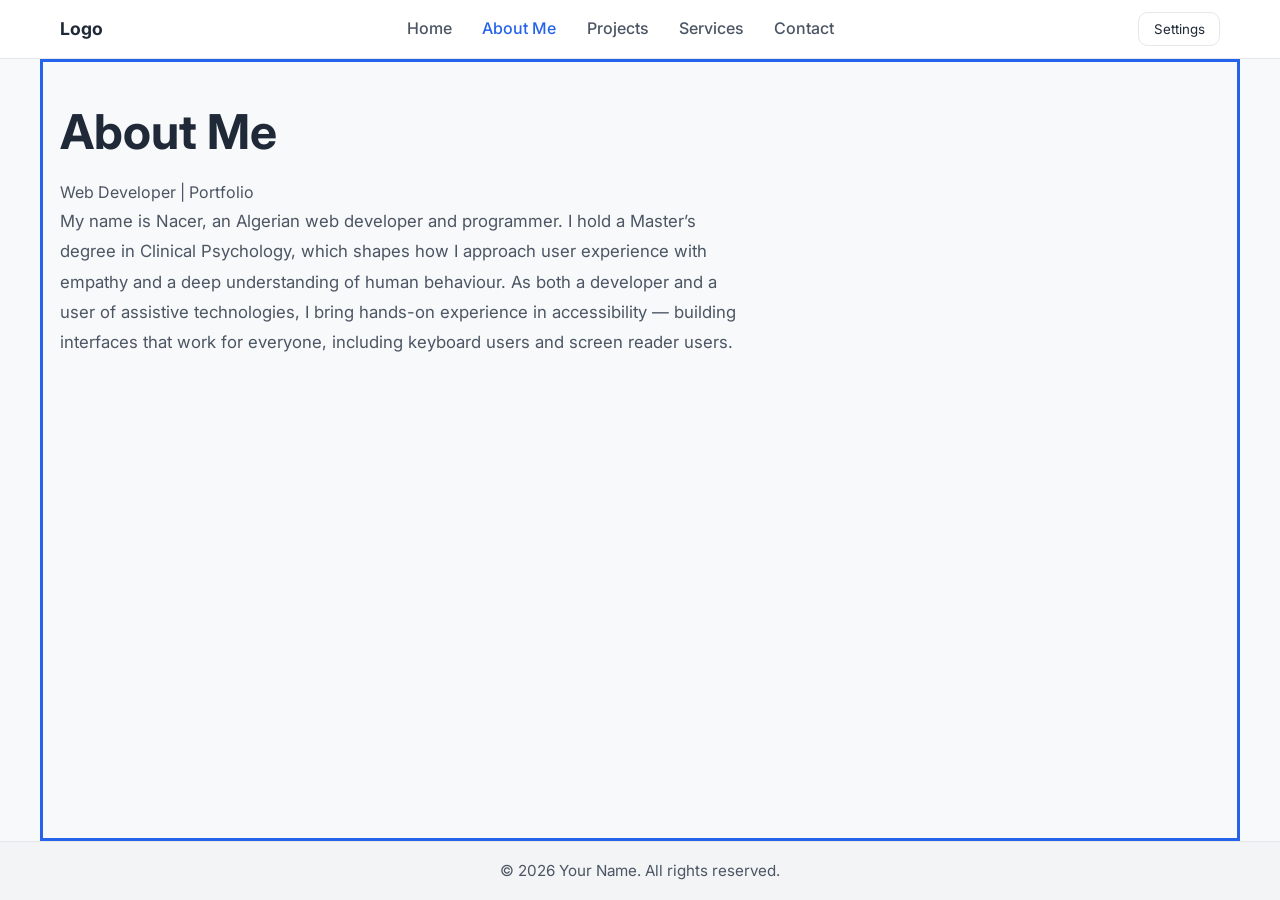
==== about.html @ 6e3a5ea0 "Add files via upload" ====
<!DOCTYPE html>
<html lang="en" dir="ltr">

<head>
  <meta charset="UTF-8">
  <meta name="viewport" content="width=device-width, initial-scale=1.0">
  <title>About Me | Portfolio</title>
  <link rel="preconnect" href="https://fonts.googleapis.com">
  <link rel="preconnect" href="https://fonts.gstatic.com" crossorigin>
  <link href="https://fonts.googleapis.com/css2?family=Inter:wght@400;500;600;700&family=Tajawal:wght@400;500;700&display=swap" rel="stylesheet">
  <link rel="stylesheet" href="style.css">
</head>

<body data-page="about">
  <!-- رابط التخطي إلى المحتوى الرئيسي (WCAG 2.4.1) -->
  <a class="skip-link" href="#main-content" data-i18n="skipToContent">Skip to main content</a>

  <!-- الهيدر المشترك -->
  <header class="site-header" id="site-header">
    <div class="header-container">
      <div class="header-left">
        <button class="menu-toggle" id="menu-toggle" type="button" aria-expanded="false" aria-controls="sidebar" data-i18n-aria-label="openMenu">
          <span class="menu-toggle-bar"></span>
          <span class="menu-toggle-bar"></span>
          <span class="menu-toggle-bar"></span>
        </button>
        <a class="site-logo" href="index.html" data-i18n-aria-label="logoLabel">Logo</a>
      </div>
      <nav class="nav-desktop" aria-label="Main navigation">
        <ul class="nav-desktop-list">
          <li class="nav-desktop-item">
            <a class="nav-desktop-link" href="index.html" data-page="home" data-i18n="navHome">Home</a>
          </li>
          <li class="nav-desktop-item">
            <a class="nav-desktop-link is-active" href="about.html" data-page="about" data-i18n="navAbout">About Me</a>
          </li>
          <li class="nav-desktop-item">
            <a class="nav-desktop-link" href="projects.html" data-page="projects" data-i18n="navProjects">Projects</a>
          </li>
          <li class="nav-desktop-item">
            <a class="nav-desktop-link" href="services.html" data-page="services" data-i18n="navServices">Services</a>
          </li>
          <li class="nav-desktop-item">
            <a class="nav-desktop-link" href="contact.html" data-page="contact" data-i18n="navContact">Contact</a>
          </li>
        </ul>
      </nav>
      <div class="header-actions">
        <div class="settings-dropdown" id="settings-dropdown">
          <button class="settings-toggle" id="settings-toggle" type="button" aria-expanded="false" aria-controls="settings-panel" data-i18n="settingsTitle">
            <svg class="settings-toggle-icon" width="18" height="18" viewBox="0 0 24 24" fill="none" stroke="currentColor" stroke-width="2" stroke-linecap="round" stroke-linejoin="round" aria-hidden="true">
              <circle cx="12" cy="12" r="3"></circle>
              <path d="M19.4 15a1.65 1.65 0 0 0 .33 1.82l.06.06a2 2 0 0 1 0 2.83 2 2 0 0 1-2.83 0l-.06-.06a1.65 1.65 0 0 0-1.82-.33 1.65 1.65 0 0 0-1 1.51V21a2 2 0 0 1-2 2 2 2 0 0 1-2-2v-.09A1.65 1.65 0 0 0 9 19.4a1.65 1.65 0 0 0-1.82.33l-.06.06a2 2 0 0 1-2.83 0 2 2 0 0 1 0-2.83l.06-.06a1.65 1.65 0 0 0 .33-1.82 1.65 1.65 0 0 0-1.51-1H3a2 2 0 0 1-2-2 2 2 0 0 1 2-2h.09A1.65 1.65 0 0 0 4.6 9a1.65 1.65 0 0 0-.33-1.82l-.06-.06a2 2 0 0 1 0-2.83 2 2 0 0 1 2.83 0l.06.06a1.65 1.65 0 0 0 1.82.33H9a1.65 1.65 0 0 0 1-1.51V3a2 2 0 0 1 2-2 2 2 0 0 1 2 2v.09a1.65 1.65 0 0 0 1 1.51 1.65 1.65 0 0 0 1.82-.33l.06-.06a2 2 0 0 1 2.83 0 2 2 0 0 1 0 2.83l-.06.06a1.65 1.65 0 0 0-.33 1.82V9a1.65 1.65 0 0 0 1.51 1H21a2 2 0 0 1 2 2 2 2 0 0 1-2 2h-.09a1.65 1.65 0 0 0-1.51 1z"></path>
            </svg>
            <span data-i18n="settingsTitle">Settings</span>
          </button>
          <div class="settings-panel" id="settings-panel" role="group" aria-labelledby="settings-panel-title">
            <div class="settings-panel-header">
              <span class="settings-panel-title" id="settings-panel-title" data-i18n="settingsTitle">Settings</span>
              <button class="settings-panel-close" id="settings-panel-close" type="button" data-i18n-aria-label="closeSettings">
                <span aria-hidden="true">&times;</span>
              </button>
            </div>
            <div class="settings-panel-section">
              <span class="settings-panel-label" data-i18n="appearance">Appearance</span>
              <div class="theme-toggle-group" role="group" data-i18n-aria-label="appearance">
                <button class="theme-option is-active" type="button" data-theme="light" aria-pressed="true" data-i18n="light">Light Mode</button>
                <button class="theme-option" type="button" data-theme="dark" aria-pressed="false" data-i18n="dark">Dark Mode</button>
              </div>
            </div>
            <div class="settings-panel-section">
              <label class="settings-panel-label" for="language-select-header" data-i18n="language">Language</label>
              <select class="language-select" id="language-select-header" data-i18n-aria-label="languageSelect">
                <option value="en" selected>English</option>
                <option value="ar">العربية</option>
                <option value="fr">Français</option>
              </select>
            </div>
          </div>
        </div>
      </div>
    </div>
  </header>

  <!-- القائمة الجانبية (تظهر فقط على الشاشات الصغيرة) -->
  <aside class="sidebar" id="sidebar" aria-hidden="true">
    <div class="sidebar-overlay" id="sidebar-overlay"></div>
    <div class="sidebar-panel" role="dialog" aria-modal="true" aria-labelledby="sidebar-title">
      <div class="sidebar-header">
        <span class="sidebar-title" id="sidebar-title" data-i18n="menuTitle">Menu</span>
        <button class="sidebar-close" id="sidebar-close" type="button" data-i18n-aria-label="closeMenu">
          <span aria-hidden="true">&times;</span>
        </button>
      </div>
      <nav class="sidebar-nav" aria-label="Main navigation">
        <ul class="nav-list">
          <li class="nav-item">
            <a class="nav-link" href="index.html" data-page="home" data-i18n="navHome">Home</a>
          </li>
          <li class="nav-item">
            <a class="nav-link is-active" href="about.html" data-page="about" data-i18n="navAbout">About Me</a>
          </li>
          <li class="nav-item">
            <a class="nav-link" href="projects.html" data-page="projects" data-i18n="navProjects">Projects</a>
          </li>
          <li class="nav-item">
            <a class="nav-link" href="services.html" data-page="services" data-i18n="navServices">Services</a>
          </li>
          <li class="nav-item">
            <a class="nav-link" href="contact.html" data-page="contact" data-i18n="navContact">Contact</a>
          </li>
        </ul>
      </nav>
      <section class="sidebar-settings" aria-label="Site settings">
        <h2 class="settings-title" data-i18n="settingsTitle">Settings</h2>
        <div class="settings-group">
          <span class="settings-label" data-i18n="appearance">Appearance</span>
          <div class="theme-toggle-group" role="group" data-i18n-aria-label="appearance">
            <button class="theme-option is-active" type="button" data-theme="light" aria-pressed="true" data-i18n="light">Light Mode</button>
            <button class="theme-option" type="button" data-theme="dark" aria-pressed="false" data-i18n="dark">Dark Mode</button>
          </div>
        </div>
        <div class="settings-group">
          <label class="settings-label" for="language-select" data-i18n="language">Language</label>
          <select class="language-select" id="language-select" data-i18n-aria-label="languageSelect">
            <option value="en" selected>English</option>
            <option value="ar">العربية</option>
            <option value="fr">Français</option>
          </select>
        </div>
      </section>
    </div>
  </aside>

  <!-- المحتوى الرئيسي -->
  <main class="main-content" id="main-content" tabindex="-1">
    <section class="about-section" aria-labelledby="about-title">
      <div class="container">
        <header class="about-header">
          <h1 class="about-title" id="about-title" data-i18n="aboutTitle">About Me</h1>
          <p class="about-subtitle" data-i18n="aboutSubtitle">Web Developer | Portfolio</p>
        </header>
        <div class="about-body">
          <p class="about-text" data-i18n="aboutIntro">My name is Nacer, an Algerian web developer and programmer. I hold a Master&rsquo;s degree in Clinical Psychology, which shapes how I approach user experience with empathy and a deep understanding of human behaviour. As both a developer and a user of assistive technologies, I bring hands-on experience in accessibility &mdash; building interfaces that work for everyone, including keyboard users and screen reader users.</p>
        </div>
      </div>
    </section>
  </main>

  <!-- الفوتر المشترك -->
  <footer class="site-footer" id="site-footer">
    <div class="footer-container">
      <p class="footer-copy" data-i18n="footerCopy">&copy; 2026 Your Name. All rights reserved.</p>
    </div>
  </footer>

  <script src="js.js" defer></script>
</body>

</html>
---- style.css ----
/* 
  ملف التنسيقات - معرض الأعمال
  ملاحظات: سيُطور أكثر حسب المراحل
*/

/* إعادة ضبط بسيطة */
* {
  margin: 0;
  padding: 0;
  box-sizing: border-box;
}

:root {
  --bg: #f8f9fa;
  --surface: #ffffff;
  --text-primary: #1f2937;
  --text-secondary: #4b5563;
  --border: #e5e7eb;
  --accent: #2563eb;
  --accent-contrast: #ffffff;
  --header-bg: #ffffff;
  --sidebar-bg: #ffffff;
  --footer-bg: #f3f4f6;
}

[data-theme="dark"] {
  --bg: #0f1026;
  --surface: #15182b;
  --text-primary: #e5e7eb;
  --text-secondary: #cbd5f5;
  --border: #2a2f55;
  --accent: #4f9bff;
  --accent-contrast: #0f1026;
  --header-bg: #15182b;
  --sidebar-bg: #15182b;
  --footer-bg: #101225;
}

html {
  font-size: 16px;
}

body {
  font-family: "Inter", "Tajawal", system-ui, -apple-system, BlinkMacSystemFont, sans-serif;
  background-color: var(--bg);
  color: var(--text-primary);
  line-height: 1.7;
  min-height: 100vh;
  display: flex;
  flex-direction: column;
}

/* دعم RTL */
html[dir="rtl"] body {
  font-family: "Tajawal", "Inter", system-ui, sans-serif;
}

/* رابط التخطي إلى المحتوى الرئيسي - يظهر عند التركيز فقط (WCAG 2.4.1) */
.skip-link {
  position: fixed;
  top: -100px;
  inset-inline-start: 1rem;
  z-index: 2000;
  padding: 0.7rem 1.1rem;
  border-radius: 0.6rem;
  background-color: var(--accent);
  color: var(--accent-contrast);
  font-weight: 600;
  text-decoration: none;
}

.skip-link:focus-visible {
  top: 0.75rem;
  outline: 3px solid var(--text-primary);
  outline-offset: 2px;
}

/* الهيدر */
.site-header {
  position: sticky;
  top: 0;
  z-index: 100;
  background-color: var(--header-bg);
  border-bottom: 1px solid var(--border);
}

.header-container {
  display: flex;
  align-items: center;
  justify-content: space-between;
  gap: 1rem;
  width: min(1200px, 100%);
  margin: 0 auto;
  padding: 0.75rem 1.25rem;
}

.header-left {
  display: flex;
  align-items: center;
  gap: 0.9rem;
}

.menu-toggle {
  display: none;
  flex-direction: column;
  justify-content: center;
  gap: 0.35rem;
  width: 2.75rem;
  height: 2.75rem;
  border-radius: 0.6rem;
  border: 1px solid var(--border);
  background-color: transparent;
  cursor: pointer;
}

.menu-toggle:focus-visible {
  outline: 2px solid var(--accent);
  outline-offset: 2px;
}

.menu-toggle-bar {
  width: 1.4rem;
  height: 2px;
  background-color: var(--text-primary);
  align-self: center;
  border-radius: 1px;
}

.site-logo {
  font-weight: 700;
  font-size: 1.1rem;
  color: var(--text-primary);
  text-decoration: none;
}

/* التنقل الأفقي للديسكتوب */
.nav-desktop {
  display: none;
  flex: 1;
  justify-content: center;
}

.nav-desktop-list {
  display: flex;
  align-items: center;
  gap: 1.5rem;
  list-style: none;
}

.nav-desktop-link {
  color: var(--text-secondary);
  text-decoration: none;
  font-weight: 500;
  padding: 0.4rem 0.2rem;
}

.nav-desktop-link:hover {
  color: var(--text-primary);
}

.nav-desktop-link.is-active {
  color: var(--accent);
}

.header-actions {
  display: flex;
  align-items: center;
  gap: 0.8rem;
}

/* قائمة الإعدادات المنسدلة */
.settings-dropdown {
  position: relative;
}

.settings-toggle {
  display: inline-flex;
  align-items: center;
  gap: 0.5rem;
  border: 1px solid var(--border);
  background-color: transparent;
  color: var(--text-primary);
  padding: 0.5rem 0.9rem;
  border-radius: 0.6rem;
  cursor: pointer;
  font-family: inherit;
}

.settings-toggle-icon {
  width: 1rem;
  height: 1rem;
  flex-shrink: 0;
}

.settings-toggle:focus-visible {
  outline: 2px solid var(--accent);
  outline-offset: 2px;
}

.settings-panel {
  position: absolute;
  top: calc(100% + 0.6rem);
  right: 0;
  width: min(280px, 90vw);
  background-color: var(--surface);
  border: 1px solid var(--border);
  border-radius: 0.8rem;
  box-shadow: 0 40px 70px -50px rgba(15, 23, 42, 0.95);
  display: none;
  flex-direction: column;
  gap: 1rem;
  padding: 1rem 1.1rem;
  z-index: 200;
}

html[dir="rtl"] .settings-panel {
  right: auto;
  left: 0;
}

.settings-dropdown.is-open .settings-panel {
  display: flex;
}

.settings-panel-header {
  display: flex;
  align-items: center;
  justify-content: space-between;
  gap: 1rem;
  padding-bottom: 0.75rem;
  border-bottom: 1px solid var(--border);
}

.settings-panel-title {
  font-weight: 600;
  color: var(--text-primary);
}

.settings-panel-close {
  display: inline-flex;
  align-items: center;
  justify-content: center;
  width: 2rem;
  height: 2rem;
  padding: 0;
  border: 1px solid var(--border);
  border-radius: 0.5rem;
  background-color: transparent;
  color: var(--text-secondary);
  font-size: 1.25rem;
  line-height: 1;
  cursor: pointer;
}

.settings-panel-close:hover {
  color: var(--text-primary);
  border-color: var(--accent);
}

.settings-panel-close:focus-visible {
  outline: 2px solid var(--accent);
  outline-offset: 2px;
}

.settings-panel-section {
  display: flex;
  flex-direction: column;
  gap: 0.6rem;
}

.settings-panel-label {
  font-size: 0.9rem;
  color: var(--text-secondary);
}

/* القائمة الجانبية - تظهر فقط على الشاشات الصغيرة */
.sidebar {
  position: fixed;
  inset: 0;
  display: none;
  z-index: 1000;
}

.sidebar.is-open {
  display: block;
}

.sidebar-overlay {
  position: absolute;
  inset: 0;
  background-color: rgba(15, 16, 38, 0.45);
}

.sidebar-panel {
  position: absolute;
  top: 0;
  right: 0;
  width: min(320px, 90vw);
  height: 100%;
  background-color: var(--sidebar-bg);
  border-left: 1px solid var(--border);
  display: flex;
  flex-direction: column;
  overflow-y: auto;
  transform: translateX(100%);
  transition: transform 0.25s ease;
}

html[dir="rtl"] .sidebar-panel {
  right: auto;
  left: 0;
  border-left: none;
  border-right: 1px solid var(--border);
  transform: translateX(-100%);
}

.sidebar.is-open .sidebar-panel {
  transform: translateX(0);
}

.sidebar-header {
  display: flex;
  align-items: center;
  justify-content: space-between;
  padding: 1rem 1.25rem;
  border-bottom: 1px solid var(--border);
}

.sidebar-title {
  font-weight: 600;
}

.sidebar-close {
  width: 2.25rem;
  height: 2.25rem;
  border-radius: 0.5rem;
  border: 1px solid var(--border);
  background-color: transparent;
  color: var(--text-primary);
  font-size: 1.4rem;
  cursor: pointer;
}

.sidebar-close:focus-visible {
  outline: 2px solid var(--accent);
  outline-offset: 2px;
}

.sidebar-nav {
  padding: 0.75rem 0;
}

.nav-list {
  list-style: none;
  display: flex;
  flex-direction: column;
}

.nav-link {
  display: block;
  padding: 0.7rem 1.25rem;
  color: var(--text-secondary);
  text-decoration: none;
  font-weight: 500;
}

.nav-link:hover {
  color: var(--text-primary);
}

.nav-link.is-active {
  color: var(--accent);
  background-color: rgba(37, 99, 235, 0.08);
}

[data-theme="dark"] .nav-link.is-active {
  background-color: rgba(79, 155, 255, 0.18);
}

.sidebar-settings {
  margin-top: auto;
  padding: 1rem 1.25rem 1.5rem;
  border-top: 1px solid var(--border);
  display: flex;
  flex-direction: column;
  gap: 1rem;
}

.settings-title {
  font-size: 0.98rem;
  font-weight: 600;
}

.settings-group {
  display: flex;
  flex-direction: column;
  gap: 0.6rem;
}

.settings-label {
  font-size: 0.9rem;
  color: var(--text-secondary);
}

.theme-toggle-group {
  display: grid;
  grid-template-columns: repeat(2, minmax(0, 1fr));
  gap: 0.5rem;
}

.theme-option {
  border: 1px solid var(--border);
  background-color: transparent;
  color: var(--text-secondary);
  padding: 0.55rem 0.4rem;
  border-radius: 0.6rem;
  cursor: pointer;
  font-size: 0.9rem;
}

.theme-option.is-active {
  color: var(--accent-contrast);
  background-color: var(--accent);
  border-color: transparent;
}

.theme-option:focus-visible {
  outline: 2px solid var(--accent);
  outline-offset: 2px;
}

.language-select {
  border: 1px solid var(--border);
  background-color: var(--surface);
  color: var(--text-primary);
  padding: 0.55rem 0.7rem;
  border-radius: 0.6rem;
  font-family: inherit;
}

.language-select:focus-visible {
  outline: 2px solid var(--accent);
  outline-offset: 2px;
}

/* المحتوى الرئيسي */
.main-content {
  flex: 1;
  width: min(1200px, 100%);
  margin: 0 auto;
  padding: 2rem 1.25rem 3rem;
}

.main-content:focus {
  outline: none;
}

.main-content:focus-visible {
  outline: 3px solid var(--accent);
  outline-offset: -3px;
}

.about-section,
.page-section {
  display: flex;
  flex-direction: column;
  gap: 1.5rem;
}

.about-header,
.page-header {
  display: flex;
  flex-direction: column;
  gap: 0.4rem;
}

.about-title,
.page-title {
  font-size: clamp(2rem, 4vw, 3rem);
  font-weight: 700;
}

.about-subtitle,
.page-subtitle {
  color: var(--text-secondary);
}

.about-body,
.page-body {
  min-height: 40vh;
}

/* نبذة "عني": فقرة تعريفية */
.about-text {
  max-width: 62ch;
  color: var(--text-secondary);
  font-size: 1.05rem;
  line-height: 1.8;
}

/* الفوتر */
.site-footer {
  border-top: 1px solid var(--border);
  background-color: var(--footer-bg);
}

.footer-container {
  width: min(1200px, 100%);
  margin: 0 auto;
  padding: 1rem 1.25rem;
  text-align: center;
}

.footer-copy {
  font-size: 0.95rem;
  color: var(--text-secondary);
}

/* الصفحات الداخلية والعناصر المشتركة */
.home-main,
.page-main {
  display: flex;
  flex-direction: column;
  gap: 3rem;
}

.hero {
  display: flex;
  flex-direction: column;
  gap: 1rem;
  max-width: 46rem;
  padding-block: 1rem 0.5rem;
}

.hero-title {
  font-size: clamp(2rem, 5vw, 3.25rem);
  line-height: 1.2;
  font-weight: 700;
}

.hero-lead,
.section-lead {
  color: var(--text-secondary);
  font-size: 1.05rem;
}

.hero-actions {
  display: flex;
  flex-wrap: wrap;
  gap: 0.75rem;
  margin-top: 0.5rem;
}

/* الأزرار */
.button {
  display: inline-flex;
  align-items: center;
  justify-content: center;
  min-height: 2.75rem;
  padding: 0.6rem 1.15rem;
  border: 1px solid transparent;
  border-radius: 0.6rem;
  font-weight: 600;
  text-decoration: none;
}

.button-primary {
  background-color: var(--accent);
  color: var(--accent-contrast);
}

.button-primary:hover {
  filter: brightness(1.08);
}

.button-secondary {
  background-color: transparent;
  color: var(--text-primary);
  border-color: var(--text-secondary);
}

.button-secondary:hover {
  border-color: var(--accent);
  color: var(--accent);
}

.button:focus-visible,
.text-link:focus-visible,
.contact-link:focus-visible,
.faq-item summary:focus-visible {
  outline: 3px solid var(--accent);
  outline-offset: 2px;
}

/* الأقسام والشبكات */
.home-section {
  display: flex;
  flex-direction: column;
  gap: 1.25rem;
}

.section-header {
  display: flex;
  flex-direction: column;
  gap: 0.4rem;
}

.section-title {
  font-size: clamp(1.4rem, 3vw, 1.9rem);
  font-weight: 700;
}

.card-grid {
  list-style: none;
  display: grid;
  grid-template-columns: repeat(auto-fit, minmax(220px, 1fr));
  gap: 1.25rem;
}

.card {
  display: flex;
  flex-direction: column;
  gap: 0.6rem;
  padding: 1.25rem;
  background-color: var(--surface);
  border: 1px solid var(--border);
  border-radius: 0.8rem;
}

.card-title {
  font-size: 1.1rem;
  font-weight: 600;
}

.card-text,
.faq-answer {
  color: var(--text-secondary);
}

.tag-list {
  display: flex;
  flex-wrap: wrap;
  gap: 0.4rem;
  margin-top: auto;
  padding-top: 0.4rem;
}

.tag {
  padding: 0.15rem 0.55rem;
  border-radius: 999px;
  background-color: rgba(37, 99, 235, 0.1);
  color: var(--accent);
  font-size: 0.85rem;
  font-weight: 500;
}

[data-theme="dark"] .tag {
  background-color: rgba(79, 155, 255, 0.18);
}

.text-link {
  align-self: flex-start;
  color: var(--accent);
  font-weight: 600;
  text-decoration: none;
}

.text-link:hover {
  text-decoration: underline;
}

.contact-link {
  align-self: flex-start;
  margin-top: auto;
  color: var(--accent);
  font-weight: 600;
  text-decoration: none;
  overflow-wrap: anywhere;
}

.contact-link:hover {
  text-decoration: underline;
}

/* دعوة ختامية */
.cta-section {
  display: flex;
  flex-direction: column;
  align-items: flex-start;
  gap: 0.75rem;
  padding: 2rem 1.5rem;
  background-color: var(--surface);
  border: 1px solid var(--border);
  border-radius: 0.9rem;
}

/* خطوات العمل */
.step-list {
  list-style: none;
  counter-reset: step;
  display: grid;
  grid-template-columns: repeat(auto-fit, minmax(160px, 1fr));
  gap: 1rem;
  padding-inline-start: 0;
}

.step {
  position: relative;
  padding: 1rem;
  padding-inline-start: 3rem;
  background-color: var(--surface);
  border: 1px solid var(--border);
  border-radius: 0.8rem;
  font-weight: 600;
  counter-increment: step;
}

.step::before {
  content: counter(step);
  position: absolute;
  inset-inline-start: 0.9rem;
  top: 50%;
  transform: translateY(-50%);
  display: inline-flex;
  align-items: center;
  justify-content: center;
  width: 1.6rem;
  height: 1.6rem;
  border-radius: 50%;
  background-color: var(--accent);
  color: var(--accent-contrast);
  font-size: 0.9rem;
}

/* الأسئلة الشائعة */
.faq-item {
  padding: 0.9rem 1.1rem;
  background-color: var(--surface);
  border: 1px solid var(--border);
  border-radius: 0.7rem;
}

.faq-item summary {
  min-height: 2.75rem;
  padding-block: 0.35rem;
  cursor: pointer;
  font-weight: 600;
}

.faq-answer {
  margin-top: 0.65rem;
}

/* Responsive - الديسكتوب */
@media (min-width: 992px) {
  .menu-toggle {
    display: none;
  }

  .nav-desktop {
    display: flex;
  }
}

/* Responsive - الشاشات الصغيرة */
@media (max-width: 991px) {
  .menu-toggle {
    display: inline-flex;
  }

  .nav-desktop {
    display: none;
  }
}

/* احترام تفضيل تقليل الحركة (WCAG 2.3.3) */
@media (prefers-reduced-motion: reduce) {
  *,
  *::before,
  *::after {
    animation-duration: 0.01ms !important;
    animation-iteration-count: 1 !important;
    transition-duration: 0.01ms !important;
    scroll-behavior: auto !important;
  }
}
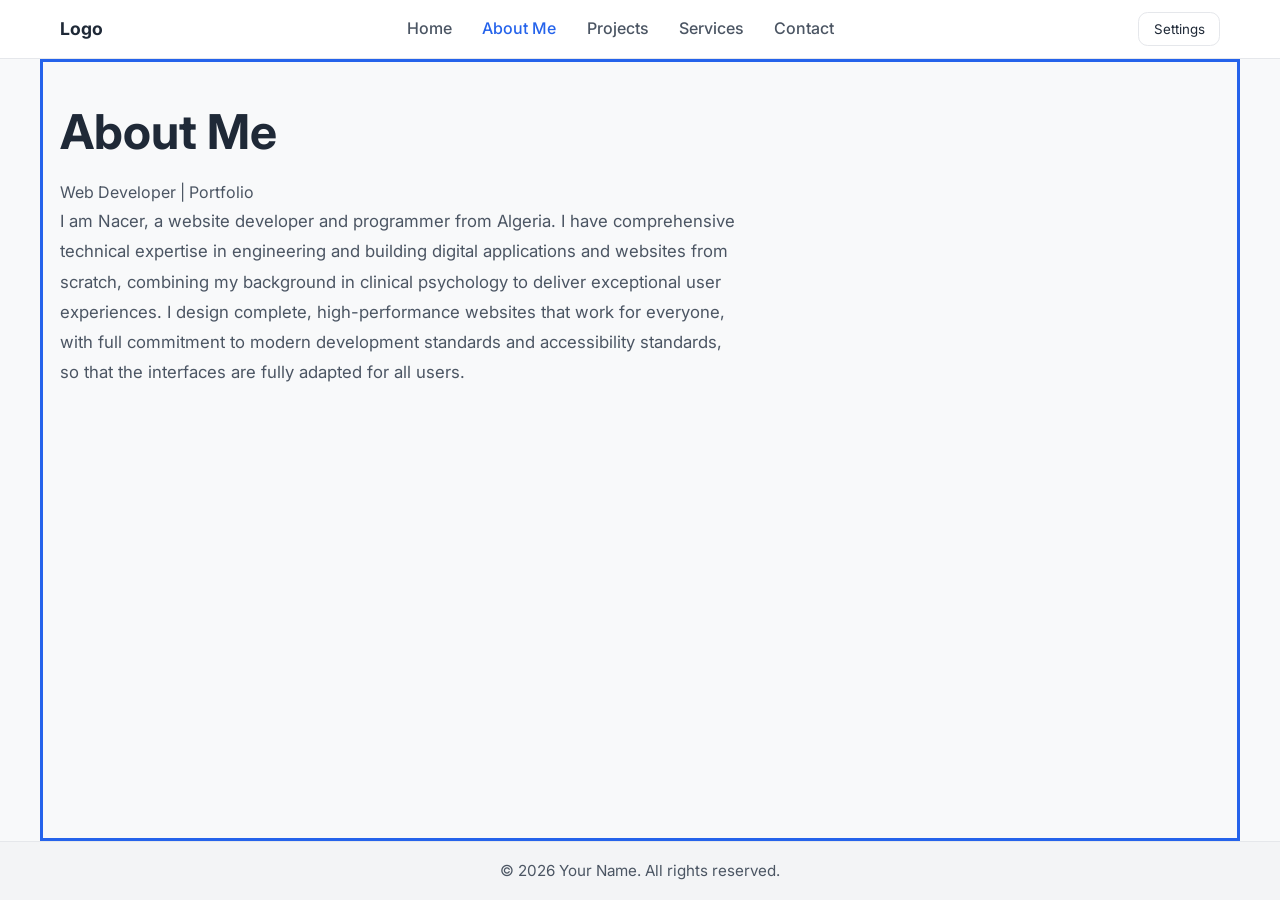
==== commit 9c69205d: "Add files via upload" ====
--- a/about.html
+++ b/about.html
@@ -141,7 +141,7 @@
           <p class="about-subtitle" data-i18n="aboutSubtitle">Web Developer | Portfolio</p>
         </header>
         <div class="about-body">
-          <p class="about-text" data-i18n="aboutIntro">My name is Nacer, an Algerian web developer and programmer. I hold a Master&rsquo;s degree in Clinical Psychology, which shapes how I approach user experience with empathy and a deep understanding of human behaviour. As both a developer and a user of assistive technologies, I bring hands-on experience in accessibility &mdash; building interfaces that work for everyone, including keyboard users and screen reader users.</p>
+          <p class="about-text" data-i18n="aboutIntro">I am Nacer, a website developer and programmer from Algeria. I have comprehensive technical expertise in engineering and building digital applications and websites from scratch, combining my background in clinical psychology to deliver exceptional user experiences. I design complete, high-performance websites that work for everyone, with full commitment to modern development standards and accessibility standards, so that the interfaces are fully adapted for all users.</p>
         </div>
       </div>
     </section>
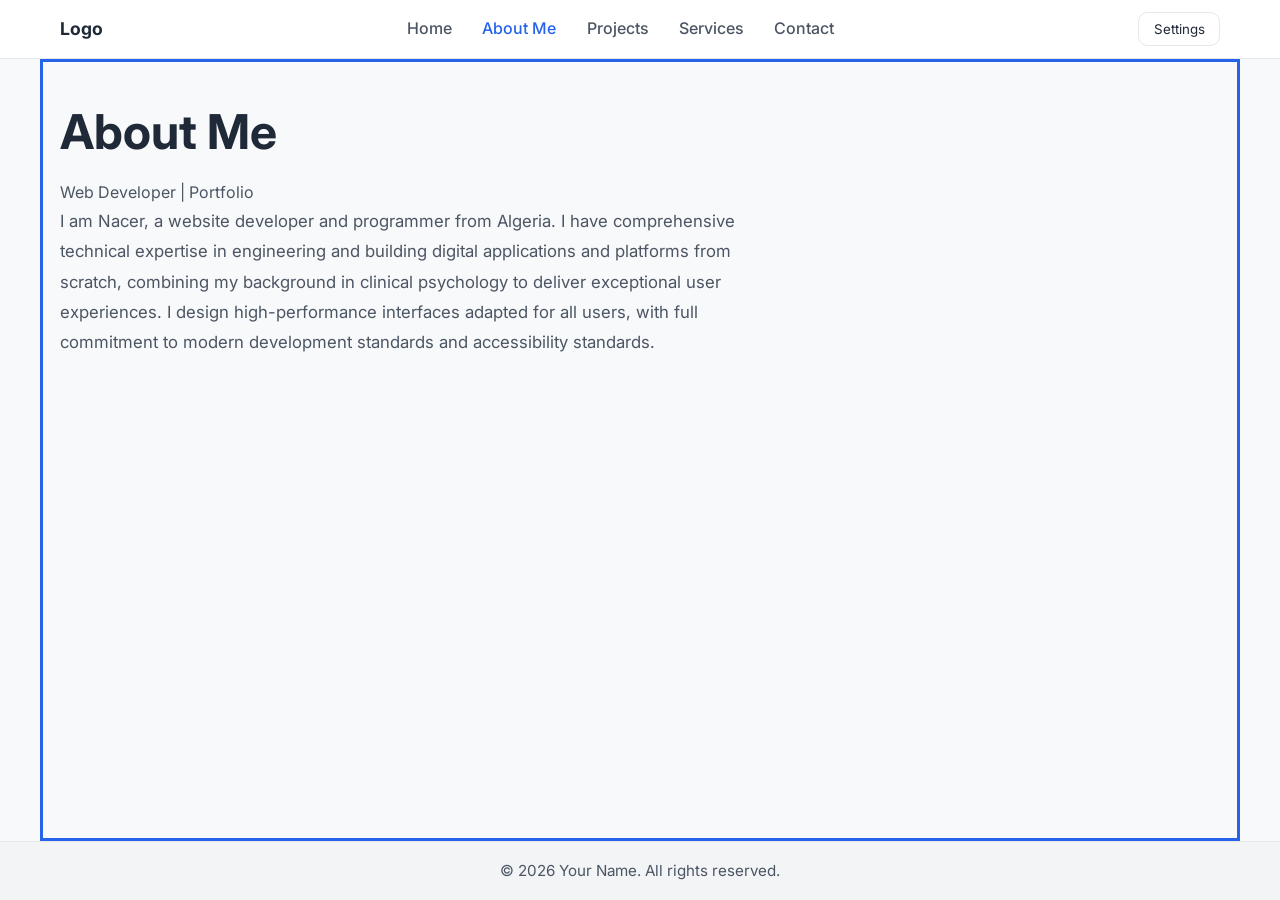
==== commit 703950fc: "Add files via upload" ====
--- a/about.html
+++ b/about.html
@@ -141,7 +141,7 @@
           <p class="about-subtitle" data-i18n="aboutSubtitle">Web Developer | Portfolio</p>
         </header>
         <div class="about-body">
-          <p class="about-text" data-i18n="aboutIntro">I am Nacer, a website developer and programmer from Algeria. I have comprehensive technical expertise in engineering and building digital applications and websites from scratch, combining my background in clinical psychology to deliver exceptional user experiences. I design complete, high-performance websites that work for everyone, with full commitment to modern development standards and accessibility standards, so that the interfaces are fully adapted for all users.</p>
+          <p class="about-text" data-i18n="aboutIntro">I am Nacer, a website developer and programmer from Algeria. I have comprehensive technical expertise in engineering and building digital applications and platforms from scratch, combining my background in clinical psychology to deliver exceptional user experiences. I design high-performance interfaces adapted for all users, with full commitment to modern development standards and accessibility standards.</p>
         </div>
       </div>
     </section>
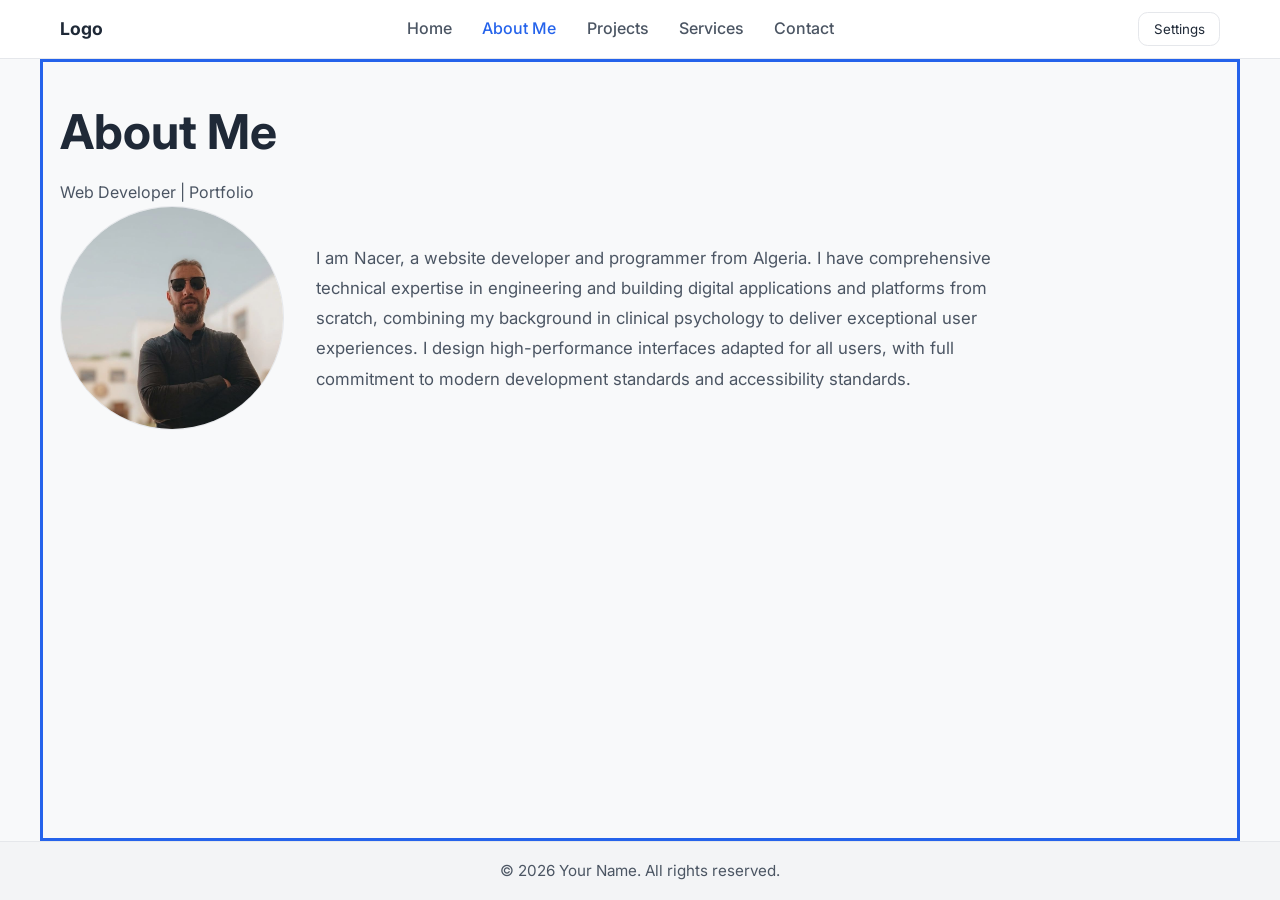
==== commit 1dd01066: "Add files via upload" ====
--- a/about.html
+++ b/about.html
@@ -141,7 +141,10 @@
           <p class="about-subtitle" data-i18n="aboutSubtitle">Web Developer | Portfolio</p>
         </header>
         <div class="about-body">
-          <p class="about-text" data-i18n="aboutIntro">I am Nacer, a website developer and programmer from Algeria. I have comprehensive technical expertise in engineering and building digital applications and platforms from scratch, combining my background in clinical psychology to deliver exceptional user experiences. I design high-performance interfaces adapted for all users, with full commitment to modern development standards and accessibility standards.</p>
+          <div class="about-layout">
+            <img class="about-photo" src="profile.jpg" alt="صورة لصاحب الموقع يرتدي نظارات وقميص أسود" data-i18n-alt="aboutPhotoAlt" width="814" height="1140" decoding="async">
+            <p class="about-text" data-i18n="aboutIntro">I am Nacer, a website developer and programmer from Algeria. I have comprehensive technical expertise in engineering and building digital applications and platforms from scratch, combining my background in clinical psychology to deliver exceptional user experiences. I design high-performance interfaces adapted for all users, with full commitment to modern development standards and accessibility standards.</p>
+          </div>
         </div>
       </div>
     </section>
--- a/style.css
+++ b/style.css
@@ -490,8 +490,28 @@
   min-height: 40vh;
 }
 
-/* نبذة "عني": فقرة تعريفية */
+/* نبذة "عني": صورة دائرية + فقرة تعريفية */
+.about-layout {
+  display: flex;
+  flex-wrap: wrap;
+  align-items: center;
+  gap: 2rem;
+}
+
+.about-photo {
+  width: clamp(10rem, 28vw, 14rem);
+  height: clamp(10rem, 28vw, 14rem);
+  border-radius: 50%;
+  object-fit: cover;
+  object-position: center top;
+  border: 1px solid var(--border);
+  background-color: var(--surface);
+  flex: 0 0 auto;
+}
+
 .about-text {
+  flex: 1 1 20rem;
+  min-width: 0;
   max-width: 62ch;
   color: var(--text-secondary);
   font-size: 1.05rem;
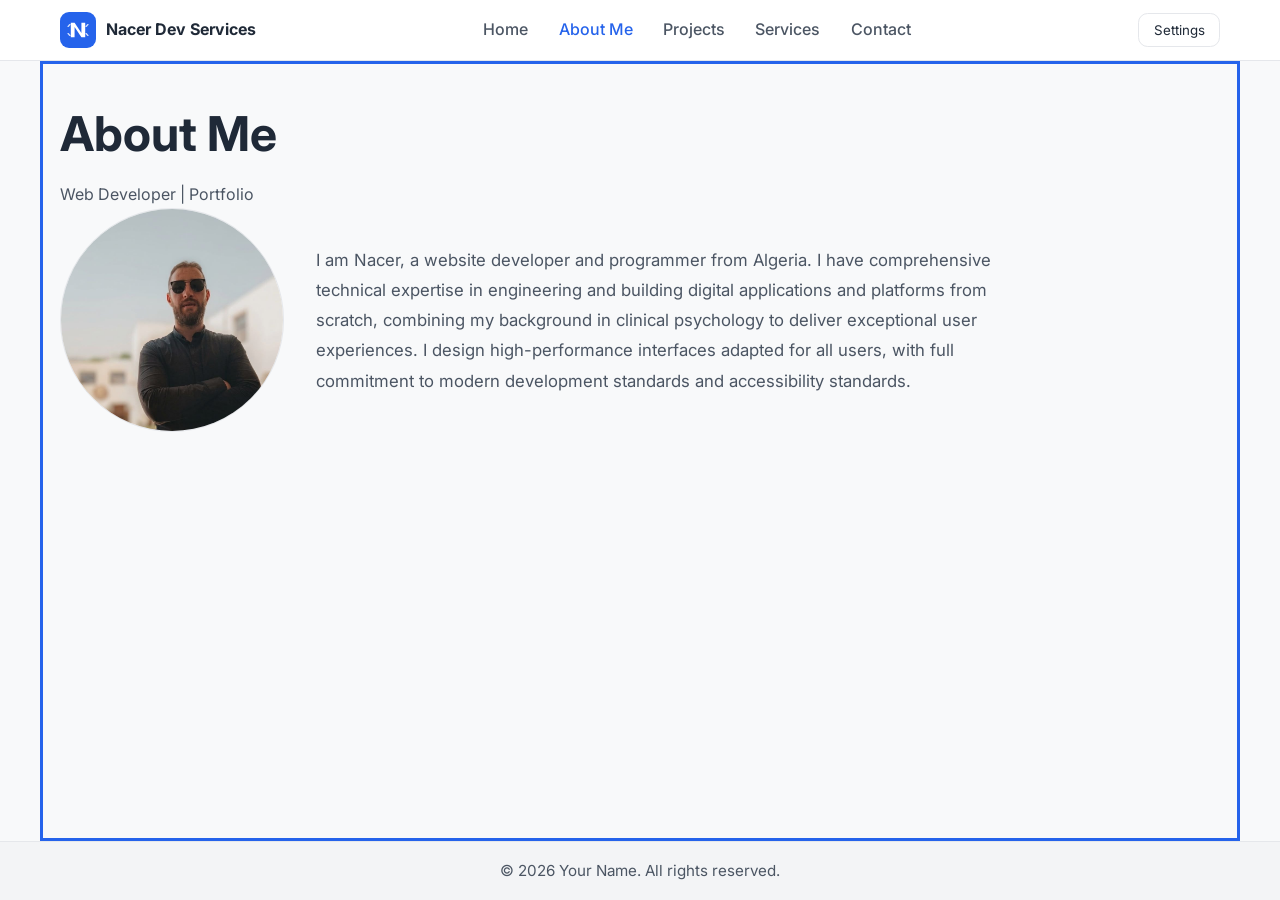
==== commit 5bbfe9cb: "Add files via upload" ====
--- a/about.html
+++ b/about.html
@@ -24,7 +24,15 @@
           <span class="menu-toggle-bar"></span>
           <span class="menu-toggle-bar"></span>
         </button>
-        <a class="site-logo" href="index.html" data-i18n-aria-label="logoLabel">Logo</a>
+        <a class="site-logo" href="index.html" data-i18n-aria-label="logoLabel" aria-label="Nacer Dev Services">
+          <svg class="site-logo-svg" width="40" height="40" viewBox="0 0 40 40" fill="none" xmlns="http://www.w3.org/2000/svg" aria-hidden="true">
+            <rect width="40" height="40" rx="10" fill="var(--accent)"/>
+            <path d="M12 28V12H16.2L23.8 23.2V12H28V28H23.8L16.2 16.8V28H12Z" fill="var(--accent-contrast)"/>
+            <path d="M9 16L11 14M9 24L11 26M29 16L31 14M29 24L31 26" stroke="var(--accent-contrast)" stroke-width="1.5" stroke-linecap="round" opacity="0.8"/>
+            <path d="M14 19H15M25 19H26" stroke="var(--accent-contrast)" stroke-width="1.5" stroke-linecap="round"/>
+          </svg>
+          <span class="site-logo-text">Nacer Dev Services</span>
+        </a>
       </div>
       <nav class="nav-desktop" aria-label="Main navigation">
         <ul class="nav-desktop-list">
@@ -67,6 +75,15 @@
                 <button class="theme-option is-active" type="button" data-theme="light" aria-pressed="true" data-i18n="light">Light Mode</button>
                 <button class="theme-option" type="button" data-theme="dark" aria-pressed="false" data-i18n="dark">Dark Mode</button>
               </div>
+            </div>
+            <div class="settings-panel-section">
+              <label class="settings-panel-label" for="font-size-select-header" data-i18n="fontSize">Font size</label>
+              <select class="language-select font-size-select" id="font-size-select-header" data-i18n-aria-label="fontSize">
+                <option value="0.9" data-i18n="fontSizeSmall">Small</option>
+                <option value="1" selected data-i18n="fontSizeNormal">Normal</option>
+                <option value="1.1" data-i18n="fontSizeLarge">Large</option>
+                <option value="1.2" data-i18n="fontSizeExtraLarge">Extra large</option>
+              </select>
             </div>
             <div class="settings-panel-section">
               <label class="settings-panel-label" for="language-select-header" data-i18n="language">Language</label>
@@ -121,6 +138,15 @@
           </div>
         </div>
         <div class="settings-group">
+          <label class="settings-label" for="font-size-select" data-i18n="fontSize">Font size</label>
+          <select class="language-select font-size-select" id="font-size-select" data-i18n-aria-label="fontSize">
+            <option value="0.9" data-i18n="fontSizeSmall">Small</option>
+            <option value="1" selected data-i18n="fontSizeNormal">Normal</option>
+            <option value="1.1" data-i18n="fontSizeLarge">Large</option>
+            <option value="1.2" data-i18n="fontSizeExtraLarge">Extra large</option>
+          </select>
+        </div>
+        <div class="settings-group">
           <label class="settings-label" for="language-select" data-i18n="language">Language</label>
           <select class="language-select" id="language-select" data-i18n-aria-label="languageSelect">
             <option value="en" selected>English</option>
--- a/style.css
+++ b/style.css
@@ -11,6 +11,7 @@
 }
 
 :root {
+  --font-scale: 1;
   --bg: #f8f9fa;
   --surface: #ffffff;
   --text-primary: #1f2937;
@@ -36,8 +37,12 @@
   --footer-bg: #101225;
 }
 
+:root {
+  --font-scale: 1;
+}
+
 html {
-  font-size: 16px;
+  font-size: calc(16px * var(--font-scale));
 }
 
 body {
@@ -127,10 +132,23 @@
 }
 
 .site-logo {
+  display: inline-flex;
+  align-items: center;
+  gap: 0.6rem;
   font-weight: 700;
-  font-size: 1.1rem;
+  font-size: 1rem;
   color: var(--text-primary);
   text-decoration: none;
+}
+
+.site-logo-svg {
+  width: 2.25rem;
+  height: 2.25rem;
+  flex-shrink: 0;
+}
+
+.site-logo-text {
+  white-space: nowrap;
 }
 
 /* التنقل الأفقي للديسكتوب */
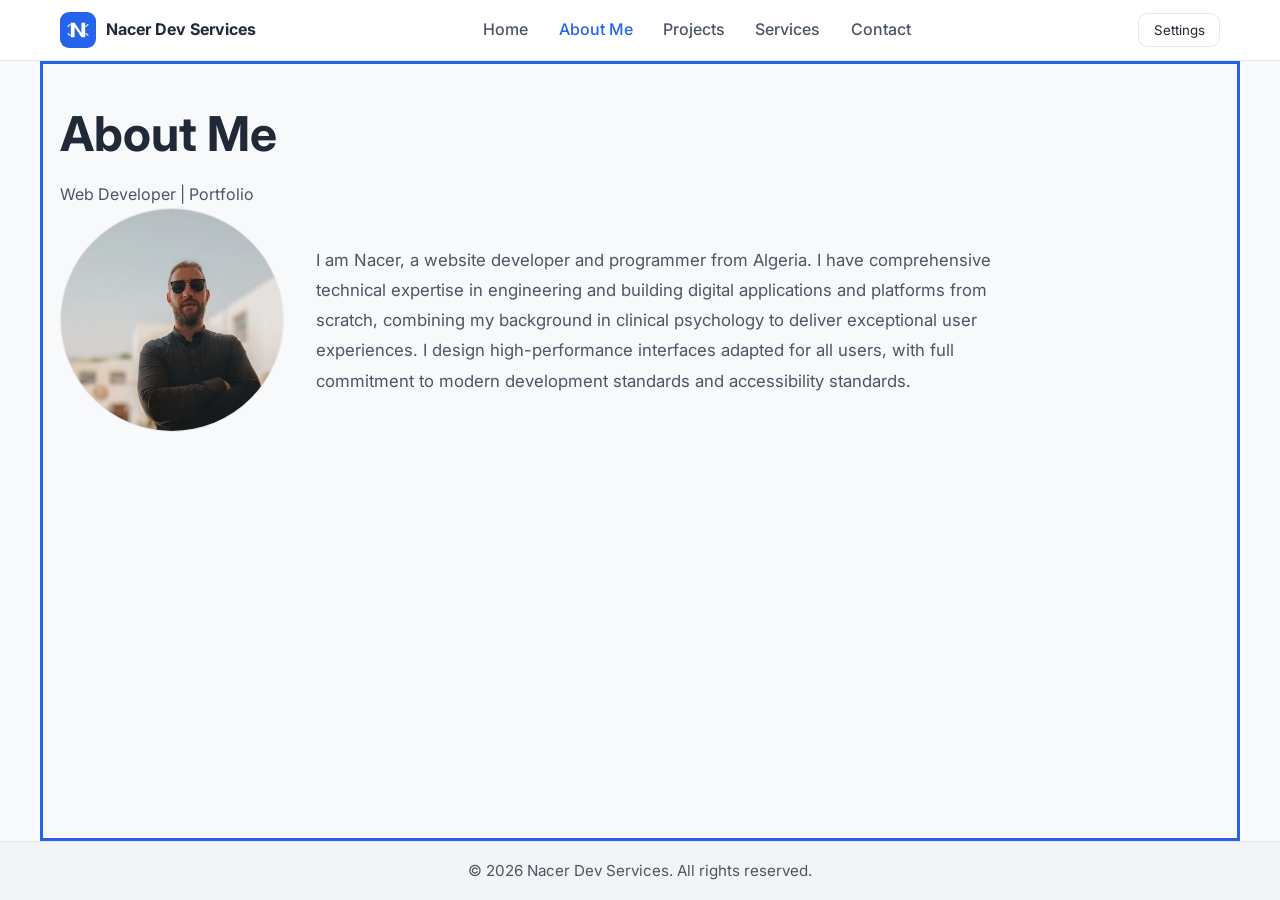
==== commit 67736058: "Add files via upload" ====
--- a/about.html
+++ b/about.html
@@ -179,7 +179,7 @@
   <!-- الفوتر المشترك -->
   <footer class="site-footer" id="site-footer">
     <div class="footer-container">
-      <p class="footer-copy" data-i18n="footerCopy">&copy; 2026 Your Name. All rights reserved.</p>
+      <p class="footer-copy">&copy; 2026 Nacer Dev Services. All rights reserved.</p>
     </div>
   </footer>
 
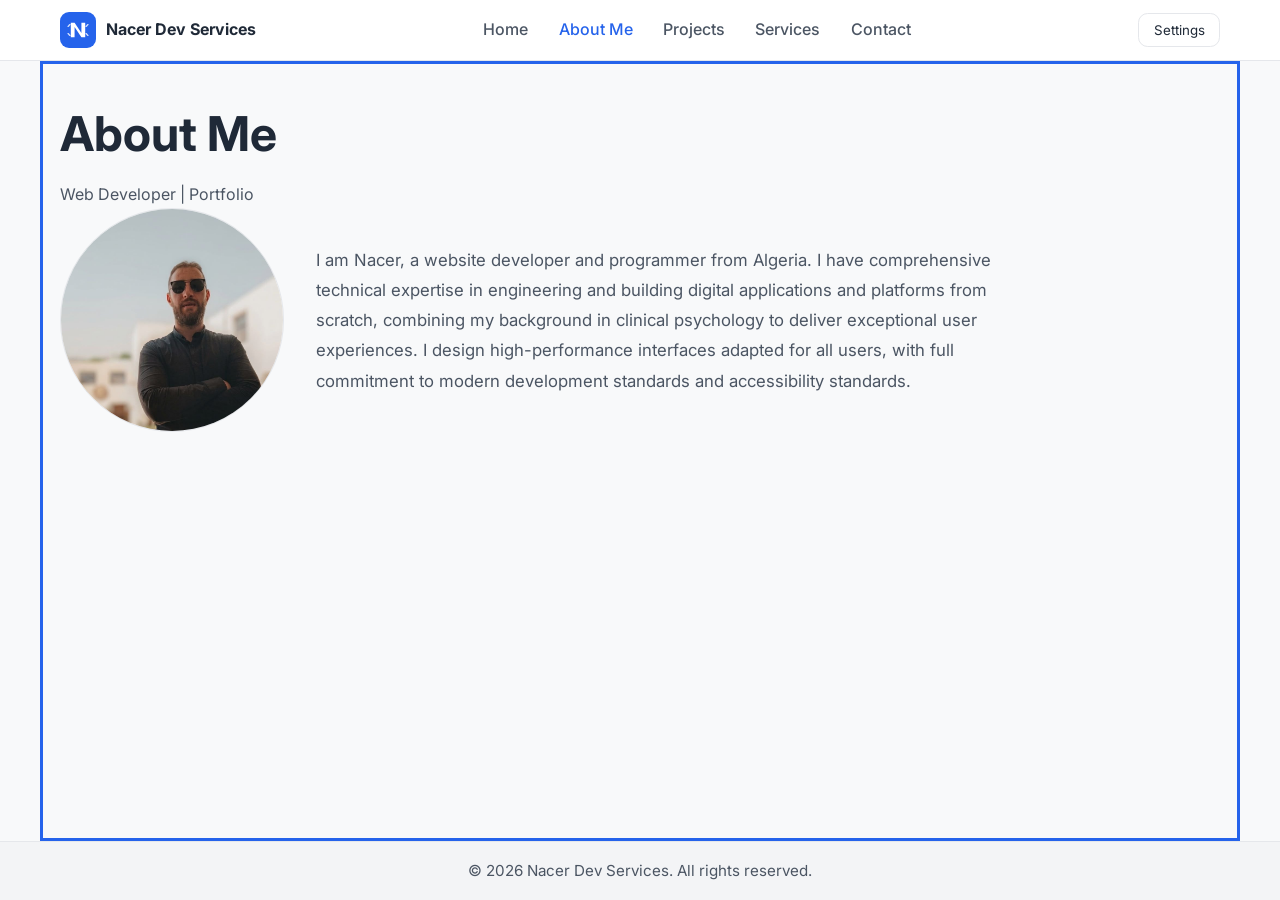
==== commit 72f3af54: "Add files via upload" ====
--- a/about.html
+++ b/about.html
@@ -4,7 +4,7 @@
 <head>
   <meta charset="UTF-8">
   <meta name="viewport" content="width=device-width, initial-scale=1.0">
-  <title>About Me | Portfolio</title>
+  <title>About Nacer | Nacer Dev Services</title>
   <link rel="preconnect" href="https://fonts.googleapis.com">
   <link rel="preconnect" href="https://fonts.gstatic.com" crossorigin>
   <link href="https://fonts.googleapis.com/css2?family=Inter:wght@400;500;600;700&family=Tajawal:wght@400;500;700&display=swap" rel="stylesheet">
